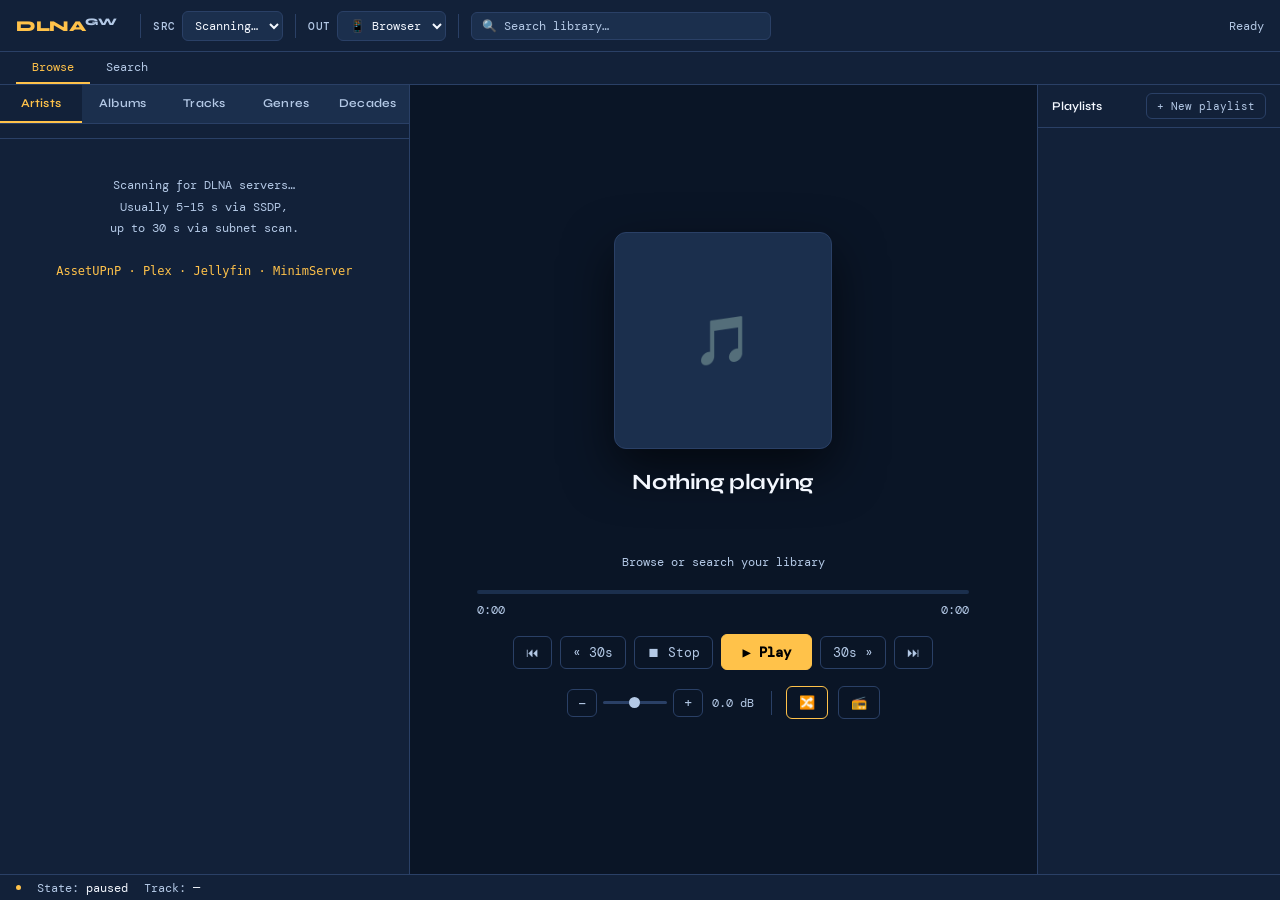
==== static/index.html @ 6f9d5903 "feat(pwa): navy daylight palette, per-device layouts, album cover grid Approved design proposal. Thr" ====
<!DOCTYPE html>
<html lang="en">
<head>
<meta charset="UTF-8">
<meta name="viewport" content="width=device-width,initial-scale=1,viewport-fit=cover">
<meta name="mobile-web-app-capable" content="yes">
<meta name="apple-mobile-web-app-capable" content="yes">
<meta name="apple-mobile-web-app-status-bar-style" content="black-translucent">
<meta name="apple-mobile-web-app-title" content="DLNA GW">
<meta name="theme-color" content="#0A1526">
<link rel="manifest" href="/manifest.json">
<link rel="apple-touch-icon" href="/icon-192.png">
<title>DLNA Gateway</title>
<link rel="preconnect" href="https://fonts.googleapis.com">
<link href="https://fonts.googleapis.com/css2?family=DM+Mono:wght@400;500&family=Syne:wght@400;600;700;800&display=swap" rel="stylesheet">
<link rel="stylesheet" href="/static/app.css">
</head>
<header>
  <div class="logo">DLNA<sup>GW</sup></div>
  <span id="app-version" title="gateway version" style="font-size:10px;color:var(--ink-dim);letter-spacing:.04em;flex-shrink:0;align-self:center"></span>
  <div class="sep"></div>
  <div class="hdr-pick">
    <span class="hdr-pick-label">SRC</span>
    <select id="source-sel" onchange="selectSource(this.value)" title="Library source">
      <option value="">Scanning…</option>
    </select>
  </div>
  <div class="sep"></div>
  <div class="hdr-pick">
    <span class="hdr-pick-label">OUT</span>
    <select id="output-sel" title="Playback output">
      <option value="browser">📱 Browser</option>
    </select>
  </div>
  <div class="sep"></div>
  <div class="search-wrap" id="search-wrap">
    <!-- Phone only (CSS): collapses search to a button so the header fits
         on ONE row. Tapping expands the field onto a second row. -->
    <button class="btn" id="search-toggle" title="Search library" aria-label="Search library" aria-expanded="false">🔍</button>
    <input type="text" id="search-input" placeholder="🔍 Search library…" autocomplete="off">
  </div>
  <div class="hdr-right" id="hdr-status">Ready</div>
</header>
<div class="tab-bar">
  <div class="tab active" id="tab-browse" onclick="showTab('browse')">Browse</div>
  <div class="tab" id="tab-search" onclick="showTab('search')">Search</div>
  <!-- Tablet-width only (768–1023px): at that size the playlist column is
       dropped so the player has room, so these two need a way in. Hidden
       by CSS on phone (bottom nav owns navigation) and on desktop (the
       panel is permanently on screen). -->
  <div class="tab tablet-only" id="tab-playlists" onclick="showTab('playlists')">Playlists</div>
  <div class="tab tablet-only" id="tab-favourites" onclick="showTab('favourites')">Favourites</div>
</div>
<div class="workspace">
  <!-- LEFT: browser / search / playlist view -->
  <div id="browser">
    <!-- Index progress bar -->
    <div id="index-bar" style="display:none;padding:7px 14px;border-bottom:1px solid var(--border);background:var(--raised);flex-shrink:0">
      <div style="display:flex;align-items:center;justify-content:space-between;margin-bottom:4px">
        <span style="font-size:11px;color:var(--ink-dim)" id="index-label">Indexing library…</span>
        <span style="display:flex;gap:6px;flex-shrink:0">
          <button class="icon-btn" style="font-size:10px" onclick="reindex()">↺ Rebuild</button>
        </span>
      </div>
      <div style="height:3px;background:var(--border);border-radius:2px;overflow:hidden">
        <div id="index-progress-bar" style="height:100%;background:var(--amber);border-radius:2px;width:0%;transition:width .3s"></div>
      </div>
    </div>
    <!-- Browse mode bar (only shown in browse tab) -->
    <div class="browse-modes" id="browse-modes" style="display:none">
      <div class="browse-mode active" id="bmode-artists" onclick="setBrowseMode('artists')">Artists</div>
      <div class="browse-mode"       id="bmode-albums"  onclick="setBrowseMode('albums')">Albums</div>
      <div class="browse-mode"       id="bmode-tracks"  onclick="setBrowseMode('tracks')">Tracks</div>
      <div class="browse-mode"       id="bmode-genres"  onclick="setBrowseMode('genres')">Genres</div>
      <div class="browse-mode"       id="bmode-decades" onclick="setBrowseMode('decades')">Decades</div>
    </div>
    <!-- Letter picker (only shown in browse tab) -->
    <div class="letter-bar" id="letter-bar" style="display:none" id="letter-bar"></div>
    <!-- Back / section header (drill-down) -->
    <div class="browse-back" id="browse-back" style="display:none">
      <span onclick="drillBack()">← back</span>
      <span id="browse-back-title" style="color:var(--ink);font-weight:600"></span>
    </div>
    <div class="browse-section-hdr" id="browse-section-hdr" style="display:none">
      <span id="browse-section-title"></span>
      <button class="icon-btn" style="display:none;font-size:18px;padding:0 6px" id="browse-fav-album" data-fav="0" title="Favourite this album">☆</button>
      <button class="btn" style="display:none;font-size:11px;padding:4px 10px" id="browse-resume" title="Continue from where you stopped">▶ Resume</button>
      <button class="btn primary" style="font-size:11px;padding:4px 10px" id="browse-play-all">▶ Play all</button>
    </div>
    <div id="browse-series" style="display:none;font-size:12px;color:var(--muted,#998);padding:2px 12px 6px"></div>
    <!-- Main list -->
    <div id="item-list" style="flex:1;overflow-y:auto">
      <div class="msg">Scanning for DLNA servers…<br>Usually 5–15 s via SSDP,<br>up to 30 s via subnet scan.<br><br><code>AssetUPnP · Plex · Jellyfin · MinimServer</code></div>
    </div>
    <!-- Pagination -->
    <div class="browse-pager hidden" id="browse-pager">
      <button class="btn" id="pager-prev" style="font-size:11px;padding:4px 10px">‹ Prev</button>
      <span id="pager-info"></span>
      <button class="btn" id="pager-next" style="font-size:11px;padding:4px 10px">Next ›</button>
    </div>
  </div>
  <!-- CENTRE: player -->
  <div id="player">
    <!-- Back button — mobile only, closes Now Playing fullscreen -->
    <button id="np-back" onclick="mobileTab('browse')" style="display:none;position:absolute;top:14px;left:16px;background:none;border:none;color:var(--ink-dim);font-size:22px;cursor:pointer;z-index:10;padding:4px 8px">‹</button>
    <div class="art-wrap"><div class="art" id="art">🎵</div></div>
    <div class="np-title" id="np-title">Nothing playing</div>
    <div class="np-artist" id="np-artist" style="font-size:11px;color:var(--amber);text-align:center;margin-bottom:2px;max-width:380px;white-space:nowrap;overflow:hidden;text-overflow:ellipsis;min-height:16px"></div>
    <div id="np-album" style="font-size:11px;color:var(--ink-dim);text-align:center;margin-bottom:2px;max-width:380px;white-space:nowrap;overflow:hidden;text-overflow:ellipsis;min-height:15px;font-style:italic"></div>
    <div id="np-year"  style="font-size:11px;color:var(--ink-dim);text-align:center;margin-bottom:4px;max-width:380px;white-space:nowrap;overflow:hidden;text-overflow:ellipsis;min-height:15px"></div>
    <div class="np-meta"  id="np-meta">Browse or search your library</div>
    <div id="np-live" style="display:none;font-size:11px;font-weight:700;letter-spacing:.08em;color:var(--amber);margin-bottom:4px">📻 LIVE</div>
    <div id="np-actions" style="display:none;gap:8px;margin-bottom:6px;justify-content:center;align-items:center;flex-wrap:wrap">
      <button class="btn" id="np-btn-fav"  title="Add to Favourites" style="font-size:12px;padding:5px 12px">⭐ Favourite</button>
      <button class="btn" id="np-btn-add"  title="Add to playlist…"  style="font-size:12px;padding:5px 12px">＋ Playlist</button>
      <button class="btn" id="np-btn-edit" title="Edit metadata"     style="font-size:12px;padding:5px 12px">✏️ Edit</button>
      <button class="btn" id="np-btn-lyrics" title="Fetch lyrics"    style="font-size:12px;padding:5px 12px">📜 Lyrics</button>
    </div>
    <div class="seek-section" id="seek-section">
      <div class="seek-track" id="seek-track">
        <div class="seek-fill" id="seek-fill"></div>
        <div class="seek-thumb" id="seek-thumb"></div>
      </div>
      <div class="seek-times"><span id="t-pos">0:00</span><span id="t-dur">0:00</span></div>
    </div>
    <div class="controls">
      <button class="btn" id="btn-prev">⏮</button>
      <button class="btn" id="btn-rew">« 30s</button>
      <button class="btn" id="btn-stop">⏹ Stop</button>
      <button class="btn primary" id="btn-pp">▶ Play</button>
      <button class="btn" id="btn-fwd">30s »</button>
      <button class="btn" id="btn-next">⏭</button>
    </div>
    <div class="vol-row">
      <button class="btn" id="btn-vol-down" title="Quieter (−0.5 dB)" style="font-size:14px;padding:4px 10px">−</button>
      <input type="range" class="vol" id="vol" min="-10" max="10" step="1" value="0" title="Volume trim (−5 to +5 dB around renderer's current level)">
      <button class="btn" id="btn-vol-up" title="Louder (+0.5 dB)" style="font-size:14px;padding:4px 10px">+</button>
      <span id="vol-label" style="min-width:48px;font-variant-numeric:tabular-nums;text-align:center">0.0 dB</span>
      <div class="sep" style="margin:0 8px"></div>
      <button class="btn" id="btn-shuffle" title="Toggle shuffle">🔀</button>
      <button class="btn" id="btn-radio" title="Radio — 100 random tracks from library" style="margin-left:4px">📻</button>
      <select class="btn" id="ab-rate" title="Audiobook playback speed (browser output)" style="display:none;margin-left:4px">
        <option value="0.8">0.8×</option>
        <option value="1" selected>1×</option>
        <option value="1.25">1.25×</option>
        <option value="1.5">1.5×</option>
        <option value="1.75">1.75×</option>
        <option value="2">2×</option>
      </select>
      <select class="btn" id="ab-chapters" title="Jump to chapter (single-file audiobooks)" style="display:none;margin-left:4px;max-width:150px"></select>
      <select class="btn" id="ab-sleep" title="Sleep timer — pause after…" style="display:none;margin-left:4px">
        <option value="0" selected>😴 off</option>
        <option value="15">😴 15m</option>
        <option value="30">😴 30m</option>
        <option value="45">😴 45m</option>
        <option value="60">😴 60m</option>
      </select>
    </div>
  </div>
  <!-- RIGHT: playlists panel -->
  <div id="pl-panel">
    <div class="pl-header">
      <button class="icon-btn" id="pl-back-btn" onclick="showPlaylists()" style="display:none">← back</button>
      <span class="pl-header-title" id="pl-panel-title">Playlists</span>
      <div class="pl-actions" id="pl-actions" style="margin-left:auto">
        <button class="btn" style="font-size:11px;padding:5px 10px" onclick="newPlaylist()">+ New playlist</button>
      </div>
    </div>
    <div class="pl-list" id="pl-list"></div>
    <div class="pl-tracks" id="pl-tracks"></div>
  </div>
</div>
<div id="statusbar">
  <div class="sb-dot" id="sb-dot"></div>
  <div class="sb-item">State: <span id="sb-state">stopped</span></div>
  <div class="sb-item" style="flex:1;overflow:hidden;text-overflow:ellipsis;white-space:nowrap">Track: <span id="sb-uri">—</span></div>
</div>
<div id="toast"></div>

<!-- Hidden audio element for 📱 Browser output -->
<audio id="browser-audio" preload="auto" playsinline controls style="display:none"></audio>

<!-- Mini player — mobile only, shown when playing -->
<div id="mini-player" onclick="mobileTab('nowplaying');$('bnav-nowplaying').classList.add('active')">
  <div id="mini-art">🎵</div>
  <div id="mini-info">
    <div id="mini-title">Nothing playing</div>
    <div id="mini-artist"></div>
  </div>
  <button class="btn" id="mini-pp" onclick="event.stopPropagation();control({action:'pause'})">⏸</button>
  <button class="btn" id="mini-next" onclick="event.stopPropagation();control({action:'next'})">⏭</button>
  <div id="mini-progress"></div>
</div>

<!-- Bottom navigation — mobile only -->
<nav id="bottom-nav">
  <button class="bnav-btn active" id="bnav-browse"      onclick="mobileTab('browse')"><span>📁</span><span>Browse</span></button>
  <button class="bnav-btn"        id="bnav-search"      onclick="mobileTab('search')"><span>🔍</span><span>Search</span></button>
  <button class="bnav-btn"        id="bnav-playlists"   onclick="mobileTab('playlists')"><span>📋</span><span>Playlists</span></button>
  <button class="bnav-btn"        id="bnav-favourites"  onclick="mobileTab('favourites')"><span>⭐</span><span>Favs</span></button>
  <button class="bnav-btn"        id="bnav-radio"       onclick="startRadio()" title="100 random tracks"><span>📻</span><span>Radio</span></button>
  <button class="bnav-btn"        id="bnav-nowplaying"  onclick="mobileTab('nowplaying')"><span id="bnav-np-icon">🎵</span><span>Playing</span></button>
</nav>

<!-- Lyrics modal -->
<div class="modal-overlay" id="lyrics-modal">
  <div class="modal" style="max-width:560px;width:94%;max-height:80vh;display:flex;flex-direction:column">
    <h2 id="lyrics-modal-title">📜 Lyrics</h2>
    <p class="modal-sub" id="lyrics-modal-sub">—</p>
    <pre id="lyrics-body" style="flex:1;overflow-y:auto;background:var(--raised);border:1px solid var(--border);border-radius:var(--r);padding:14px 16px;color:var(--ink);font-family:var(--fm);font-size:13px;line-height:1.55;white-space:pre-wrap;word-break:break-word;margin:0;min-height:120px;max-height:60vh">Loading…</pre>
    <div class="modal-footer">
      <button class="btn" id="lyrics-close">Close</button>
    </div>
  </div>
</div>

<!-- Video player modal (📹 Videos) -->
<div class="modal-overlay" id="video-modal">
  <div class="modal" style="max-width:900px;width:96%;display:flex;flex-direction:column;gap:8px">
    <h2 id="video-modal-title" style="font-size:14px">📹 Video</h2>
    <video id="video-player" controls playsinline preload="metadata"
           style="width:100%;max-height:72vh;background:#000;border-radius:var(--r)"></video>
    <div class="modal-footer">
      <button class="btn" id="video-close">Close</button>
    </div>
  </div>
</div>

<!-- Edit metadata modal — must be in DOM before the script block runs -->
<div class="modal-overlay" id="edit-modal">
  <div class="modal" style="max-width:380px;width:94%">
    <h2>✏️ Edit Metadata</h2>
    <p class="modal-sub" id="edit-modal-sub">Changes saved to library immediately.</p>
    <div class="edit-field"><label>Title</label><input id="edit-title" type="text" placeholder="Track title"></div>
    <div class="edit-field"><label>Artist</label><input id="edit-artist" type="text" placeholder="Artist name"></div>
    <div class="edit-field"><label>Album</label><input id="edit-album" type="text" placeholder="Album name"></div>
    <div class="edit-field"><label>Genre</label><input id="edit-genre" type="text" placeholder="Genre"></div>
    <div class="edit-field"><label>Year</label><input id="edit-year"  type="number" min="1900" max="2100" step="1" placeholder="Original release year (e.g. 1972)" inputmode="numeric"></div>
    <div class="modal-footer">
      <button class="btn" id="edit-cancel">Cancel</button>
      <button class="btn primary" id="edit-save">Save</button>
    </div>
  </div>
</div>

<script src="/static/vendor/hls.min.js"></script>
<script src="/static/app.js"></script>
</body>
</html>
---- static/app.css ----
*,*::before,*::after{box-sizing:border-box;margin:0;padding:0}
/* ── Palette — deep navy, daylight-tuned (2026-08-07) ─────────────
   Replaces the warm near-black set. The change that matters is
   --ink-dim: it carries every artist line, duration, count and label
   in the app, and at the old #9a907f it sat at 6.2:1 against the
   ground — the reason the UI washed out in sunlight. It is now
   10.8:1. Body text 17.2:1, amber 11.4:1, green 10.1:1 (all AAA).
   The amber accent is kept: it's the app's identity and reads better
   on navy than it did on the warm black.
   --ink-dim-soft is the ONLY sub-AAA ink, for decorative micro-labels
   that are never the sole carrier of information.                    */
:root{
  --ink:#F4F8FF;          /* 17.2:1 on --bg */
  --ink-dim:#B4C9E6;      /* 10.8:1 on --bg — was #9a907f @ 6.2:1 */
  --ink-dim-soft:#8DA5C6; /*  6.6:1 — decorative labels only */
  --bg:#0A1526;
  --surface:#122139;
  --raised:#1B2F4D;
  --border:#2A4066;
  --border-hi:#31507F;
  --amber:#FFC24A;        /* 11.4:1 */
  --amber-d:#C98F1E;
  --red:#FF8478;          /*  7.7:1 */
  --green:#4FD98C;        /* 10.1:1 */
  --r:6px;
  --fh:'Syne',sans-serif;
  --fm:'DM Mono',ui-monospace,SFMono-Regular,Menlo,monospace;
  /* Secondary/tertiary type sizes. Raised one step from 11px: thin
     small type is what actually disappears outdoors, so contrast alone
     wasn't enough. Nothing in the app is set below weight 400 either
     — DM Mono 300 was the old default for small print. */
  --fs-sub:12px;          /* was 11px — row subtitles, times, counts */
  --fs-micro:11px;        /* was 10px — uppercase eyebrow labels */
}
html,body{height:100%;overflow:hidden}
body{background:var(--bg);color:var(--ink);font-family:var(--fm);font-size:13px;font-weight:400;display:flex;flex-direction:column}
header{display:flex;align-items:center;gap:12px;padding:0 16px;height:52px;background:var(--surface);border-bottom:1px solid var(--border);flex-shrink:0}
.logo{font-family:var(--fh);font-weight:800;font-size:15px;letter-spacing:-.03em;color:var(--amber)}
.logo sup{font-size:10px;color:var(--ink-dim);vertical-align:super}
.sep{width:1px;height:24px;background:var(--border)}
.disc-wrap{display:flex;align-items:center;gap:7px}
.disc-dot{width:7px;height:7px;border-radius:50%;background:var(--border);transition:background .4s,box-shadow .4s}
.disc-dot.on{background:var(--green);box-shadow:0 0 8px var(--green)}
.disc-label{font-size:var(--fs-sub);color:var(--ink-dim)}
#server-sel{flex:1;max-width:260px;background:var(--raised);border:1px solid var(--border);color:var(--ink);font-family:var(--fm);font-size:12px;padding:5px 8px;border-radius:var(--r);cursor:pointer;outline:none}
#server-sel:focus{border-color:var(--amber)}
/* SRC / OUT pickers. The styling moved out of inline attributes so the
   responsive rules can actually reach it (an inline style beats any
   selector short of !important). */
.hdr-pick{display:flex;align-items:center;gap:6px;flex-shrink:0}
.hdr-pick-label{font-size:var(--fs-micro);color:var(--ink-dim);letter-spacing:.05em;font-weight:500}
#source-sel,#output-sel{background:var(--raised);border:1px solid var(--border);color:var(--ink);
  font-family:var(--fm);font-size:12px;padding:5px 8px;border-radius:var(--r);cursor:pointer;outline:none}
#source-sel:focus,#output-sel:focus{border-color:var(--amber)}
/* search bar in header */
.search-wrap{display:flex;align-items:center;gap:6px;flex:1;max-width:300px}
/* The collapse-to-a-button treatment is phone-only; everywhere else the
   field is always open and the toggle is not needed. */
#search-toggle{display:none}
#search-input{flex:1;background:var(--raised);border:1px solid var(--border);color:var(--ink);font-family:var(--fm);font-size:12px;padding:5px 10px;border-radius:var(--r);outline:none}
#search-input:focus{border-color:var(--amber)}
#search-input::placeholder{color:var(--ink-dim)}
.hdr-right{margin-left:auto;font-size:var(--fs-sub);color:var(--ink-dim);max-width:200px;overflow:hidden;text-overflow:ellipsis;white-space:nowrap}
/* tab bar under header */
.tab-bar{display:flex;gap:0;background:var(--surface);border-bottom:1px solid var(--border);flex-shrink:0;padding:0 16px}
.tab{padding:7px 16px;font-size:var(--fs-sub);cursor:pointer;color:var(--ink-dim);border-bottom:2px solid transparent;transition:color .15s,border-color .15s}
.tab.active{color:var(--amber);border-bottom-color:var(--amber)}
.tab:hover{color:var(--ink)}
.workspace{display:flex;flex:1;overflow:hidden}
#browser{width:360px;min-width:240px;flex-shrink:0;display:flex;flex-direction:column;background:var(--surface);border-right:1px solid var(--border)}
#breadcrumb{display:flex;align-items:center;gap:4px;padding:7px 14px;min-height:34px;border-bottom:1px solid var(--border);flex-wrap:wrap;flex-shrink:0}
.crumb{color:var(--amber);cursor:pointer;font-size:var(--fs-sub)}
.crumb:hover{text-decoration:underline}
.crumb-sep{color:var(--ink-dim);font-size:var(--fs-micro)}
.crumb-cur{font-size:var(--fs-sub);color:var(--ink-dim);white-space:nowrap;overflow:hidden;text-overflow:ellipsis;max-width:200px}
#item-list{flex:1;overflow-y:auto}
#item-list::-webkit-scrollbar{width:5px}
#item-list::-webkit-scrollbar-thumb{background:var(--border);border-radius:3px}
.row{display:flex;align-items:center;gap:10px;padding:8px 14px;border-bottom:1px solid var(--border);cursor:pointer;transition:background .1s;position:relative}
.row:hover{background:var(--raised)}
.row.active{background:rgba(255,194,74,.10)}
.row.active::before{content:'';position:absolute;left:0;top:0;bottom:0;width:2px;background:var(--amber)}
/* Browse-row artwork. Sized here rather than inline so the cover-grid
   rules can reach it — an inline width/height beats any selector. */
.row-art{width:36px;height:36px;object-fit:cover;border-radius:4px;flex-shrink:0}
.row-icon{font-size:15px;width:20px;text-align:center;flex-shrink:0}
.row-body{flex:1;min-width:0}
.row-title{white-space:nowrap;overflow:hidden;text-overflow:ellipsis;font-size:12.5px}
.row-sub{font-size:var(--fs-sub);color:var(--ink-dim);white-space:nowrap;overflow:hidden;text-overflow:ellipsis;margin-top:1px}
.row-dur{font-size:var(--fs-sub);color:var(--ink-dim);flex-shrink:0;font-variant-numeric:tabular-nums}
.row-actions{display:flex;gap:4px;flex-shrink:0;opacity:0;transition:opacity .15s}
.row:hover .row-actions{opacity:1}
.icon-btn{background:none;border:1px solid var(--border);border-radius:4px;color:var(--ink-dim);cursor:pointer;font-size:var(--fs-sub);padding:3px 6px;line-height:1;transition:color .1s,background .1s}
.icon-btn:hover{color:var(--ink);background:var(--raised)}
.icon-btn.fav{color:var(--amber)}
.msg{text-align:center;color:var(--ink-dim);padding:36px 20px;font-size:12px;line-height:1.8}
.msg code{color:var(--amber);font-size:var(--fs-sub)}
.spinner-wrap{display:flex;justify-content:center;padding:36px}
.spinner{width:26px;height:26px;border:2px solid var(--border);border-top-color:var(--amber);border-radius:50%;animation:spin .7s linear infinite}
@keyframes spin{to{transform:rotate(360deg)}}
/* player panel */
#player{flex:1;display:flex;flex-direction:column;align-items:center;justify-content:center;padding:28px 40px 36px;background:var(--bg);position:relative;overflow:hidden}
#player::before{content:'';position:absolute;top:10%;left:50%;transform:translateX(-50%);width:300px;height:300px;border-radius:50%;background:radial-gradient(circle,rgba(255,194,74,.09) 0%,transparent 70%);pointer-events:none;opacity:0;transition:opacity .8s}
#player.playing::before{opacity:1}
.art-wrap{width:160px;height:160px;margin-bottom:20px}
.art{width:100%;height:100%;border-radius:12px;background:var(--raised);border:1px solid var(--border);display:flex;align-items:center;justify-content:center;font-size:48px;box-shadow:0 20px 50px rgba(0,0,0,.6);transition:box-shadow .5s;overflow:hidden}
#player.playing .art{box-shadow:0 20px 70px rgba(255,194,74,.20),0 6px 24px rgba(0,0,0,.6)}
#player.playing.is-audio .art{animation:vinyl 8s linear infinite}
@keyframes vinyl{to{transform:rotate(360deg)}}
.np-title{font-family:var(--fh);font-size:17px;font-weight:700;text-align:center;max-width:420px;letter-spacing:-.02em;margin-bottom:5px;line-height:1.2}
.np-meta{font-size:12px;color:var(--ink-dim);text-align:center;margin-bottom:20px;max-width:380px;white-space:nowrap;overflow:hidden;text-overflow:ellipsis}
.seek-section{width:100%;max-width:400px;margin-bottom:16px}
.seek-track{width:100%;position:relative;height:4px;background:var(--raised);border-radius:2px;cursor:default;margin-bottom:8px}
/* Interactive ONLY for audiobook queues (.seekable set by app.js):
   drag/tap-to-seek within a chapter. Music/renderer stays display-only. */
.seek-track.seekable{cursor:pointer;touch-action:none}
.seek-fill{height:100%;background:var(--amber);border-radius:2px;width:0%;pointer-events:none;transition:width .5s linear}
.seek-track.dragging .seek-fill{transition:none}
.seek-thumb{position:absolute;top:50%;transform:translate(-50%,-50%);width:12px;height:12px;border-radius:50%;background:var(--amber);pointer-events:none;opacity:0;transition:opacity .2s;left:0%}
.seek-track.seekable:hover .seek-thumb,.seek-track.seekable.dragging .seek-thumb{opacity:1}
.seek-times{display:flex;justify-content:space-between;font-size:var(--fs-sub);color:var(--ink-dim);font-variant-numeric:tabular-nums}
.controls{display:flex;align-items:center;gap:8px;margin-bottom:16px}
.btn{display:flex;align-items:center;justify-content:center;background:none;border:1px solid var(--border);border-radius:var(--r);color:var(--ink-dim);cursor:pointer;transition:color .15s,background .15s,border-color .15s;font-size:13px;padding:7px 12px;font-family:var(--fm)}
.btn:hover{color:var(--ink);background:var(--raised);border-color:var(--amber-d)}
.btn.primary{background:var(--amber);border-color:var(--amber);color:#000;font-weight:600;padding:8px 20px;font-size:14px}
.btn.primary:hover{background:#e8b84e}
.vol-row{display:flex;align-items:center;gap:6px;color:var(--ink-dim);font-size:var(--fs-sub);flex-wrap:wrap;justify-content:center}
input[type=range].vol{width:64px;-webkit-appearance:none;height:3px;background:var(--border);border-radius:2px;outline:none;cursor:pointer}
input[type=range].vol::-webkit-slider-thumb{-webkit-appearance:none;width:11px;height:11px;border-radius:50%;background:var(--ink-dim);cursor:pointer}
input[type=range].vol:hover::-webkit-slider-thumb{background:var(--amber)}
/* playlists panel */
#pl-panel{width:260px;flex-shrink:0;display:flex;flex-direction:column;background:var(--surface);border-left:1px solid var(--border);overflow-x:hidden;overflow-y:auto}
.pl-header{display:flex;align-items:center;gap:8px;padding:8px 14px;border-bottom:1px solid var(--border);flex-shrink:0}
.pl-header-title{font-family:var(--fh);font-size:12px;font-weight:600;color:var(--ink)}
.pl-list{flex:1;overflow-y:auto}
.pl-list::-webkit-scrollbar{width:4px}
.pl-list::-webkit-scrollbar-thumb{background:var(--border);border-radius:3px}
.pl-item{padding:8px 14px;border-bottom:1px solid var(--border);cursor:pointer;transition:background .1s}
.pl-item:hover{background:var(--raised)}
.pl-item.active{background:rgba(255,194,74,.09)}
.pl-item-name{font-size:12px;white-space:nowrap;overflow:hidden;text-overflow:ellipsis}
.pl-item-count{font-size:var(--fs-sub);color:var(--ink-dim);margin-top:2px}
.pl-actions{display:flex;gap:4px;flex-shrink:0;flex-wrap:wrap;align-items:center}
.pl-tracks{flex:1;overflow-y:auto;display:none}
.pl-tracks.visible{display:block}
.pl-track{display:flex;align-items:center;gap:8px;padding:7px 14px;border-bottom:1px solid var(--border);font-size:12px}
.pl-remove{flex-shrink:0;width:22px;height:22px;border:none;background:none;color:var(--red);font-size:15px;cursor:pointer;border-radius:4px;display:flex;align-items:center;justify-content:center;opacity:.7;transition:opacity .15s,background .15s;padding:0}
.pl-remove:hover{opacity:1;background:rgba(255,132,120,.16)}
.pl-track-body{flex:1;min-width:0}
.pl-track-title{white-space:nowrap;overflow:hidden;text-overflow:ellipsis}
.pl-track-sub{font-size:var(--fs-sub);color:var(--ink-dim)}
/* statusbar */
#statusbar{height:26px;background:var(--surface);border-top:1px solid var(--border);display:flex;align-items:center;padding:0 16px;gap:16px;flex-shrink:0}
.sb-item{font-size:var(--fs-sub);color:var(--ink-dim)}
.sb-item span{color:var(--ink)}
.sb-dot{width:5px;height:5px;border-radius:50%;background:var(--border);flex-shrink:0}
.sb-dot.playing{background:var(--green)}
.sb-dot.paused{background:var(--amber)}
#toast{position:fixed;bottom:36px;left:50%;transform:translateX(-50%) translateY(10px);background:var(--raised);border:1px solid var(--border);color:var(--ink);font-size:12px;padding:8px 18px;border-radius:20px;opacity:0;transition:opacity .25s,transform .25s;pointer-events:none;z-index:100}
#toast.show{opacity:1;transform:translateX(-50%) translateY(0)}
/* add-to-playlist dropdown */
.pl-dropdown{position:fixed;background:var(--raised);border:1px solid var(--border);border-radius:var(--r);z-index:200;min-width:180px;box-shadow:0 8px 24px rgba(0,0,0,.5);padding:4px 0;max-height:158px;overflow-y:auto}
.pl-dropdown-item{padding:7px 14px;font-size:12px;cursor:pointer;white-space:nowrap;transition:background .1s}
.pl-dropdown-item:hover{background:var(--border)}

/* ── Mini player (mobile, shown when playing) ─────────────────── */
#mini-player{display:none;position:fixed;bottom:56px;left:0;right:0;background:var(--surface);border-top:1px solid var(--border);padding:8px 14px;flex-direction:row;align-items:center;gap:10px;z-index:50;cursor:pointer}
#mini-art{width:38px;height:38px;border-radius:5px;background:var(--raised);border:1px solid var(--border);display:flex;align-items:center;justify-content:center;font-size:18px;flex-shrink:0;overflow:hidden}
#mini-info{flex:1;min-width:0}
#mini-title{font-size:12.5px;font-family:var(--fh);font-weight:600;white-space:nowrap;overflow:hidden;text-overflow:ellipsis}
#mini-artist{font-size:var(--fs-sub);color:var(--ink-dim);white-space:nowrap;overflow:hidden;text-overflow:ellipsis}
#mini-pp{padding:5px 12px;flex-shrink:0;font-size:16px}
#mini-next{padding:5px 10px;flex-shrink:0}
/* progress stripe under mini player */
#mini-progress{position:absolute;bottom:0;left:0;height:2px;background:var(--amber);width:0%;transition:width 1s linear;pointer-events:none}

/* ── Bottom nav (mobile) ──────────────────────────────────────── */
#bottom-nav{display:none;position:fixed;bottom:0;left:0;right:0;height:56px;background:var(--surface);border-top:1px solid var(--border);z-index:60;align-items:stretch}
.bnav-btn{flex:1;display:flex;flex-direction:column;align-items:center;justify-content:center;gap:2px;background:none;border:none;color:var(--ink-dim);cursor:pointer;padding:4px 0;font-family:var(--fm);transition:color .15s}
.bnav-btn.active{color:var(--amber)}
.bnav-btn span:first-child{font-size:18px;line-height:1}
.bnav-btn span:last-child{font-size:10px;letter-spacing:.03em}

/* ── Mobile responsive ────────────────────────────────────────── */
@media (max-width:767px){
  /* ── Base ──────────────────────────────────────────────────── */
  html,body{overflow:auto;height:auto}
  body{padding-bottom:116px;font-size:14px}

  /* ── Header — ONE row (was two) ────────────────────────────────
     The header used to wrap: pickers on row 1, a full-width search
     field on row 2. Together with the mode bar and the letter bar
     that left the list barely half the screen. Now everything sits
     on one line — the two pickers share the width and search is a
     tap-to-expand button (#search-toggle, wired in app.js) that only
     becomes a field when you want it. Worth ~44px of list on every
     phone screen. */
  header{flex-wrap:nowrap;height:auto;padding:9px 12px;gap:7px}
  .sep{display:none}
  .hdr-right{display:none}
  /* The wordmark costs ~90px that the SRC/OUT pickers need to show a
     readable name instead of "Asse…". In a standalone home-screen PWA you
     already know which app you are in. */
  .logo,#app-version{display:none}
  /* The SRC/OUT eyebrow labels are redundant next to their icons */
  .hdr-pick-label{display:none}
  .hdr-pick{flex:1 1 0;min-width:0}
  #source-sel,#output-sel{width:100%;max-width:none;font-size:13px;padding:8px 9px;
    text-overflow:ellipsis}
  #server-sel{max-width:100%;flex:1;font-size:13px;padding:8px 10px}
  /* Collapsed by default; .expanded takes the full second row when open */
  .search-wrap{flex:0 0 auto;max-width:none;order:0}
  #search-toggle{display:flex;align-items:center;justify-content:center;
    width:38px;height:38px;font-size:16px;padding:0;flex-shrink:0}
  #search-input{display:none;padding:10px 14px;font-size:14px;border-radius:20px}
  .search-wrap.expanded{flex:0 0 100%;order:10}
  .search-wrap.expanded #search-input{display:block;width:100%}

  /* ── Hide desktop chrome ───────────────────────────────────── */
  .tab-bar{display:none}
  #statusbar{display:none}

  /* ── Layout ────────────────────────────────────────────────── */
  .workspace{flex-direction:column;overflow:visible}
  #browser{width:100%;min-width:unset;border-right:none;flex-shrink:0}
  #pl-panel{width:100%;border-left:none}
  #player{display:none;flex-direction:column;padding:24px 20px 32px}

  /* ── Touch-friendly list rows ──────────────────────────────── */
  .row{padding:13px 16px;min-height:52px}
  .row-title{font-size:14px}
  .row-sub{font-size:12px;margin-top:3px}
  .row-dur{font-size:12px}
  /* Always show action buttons on mobile (no hover) */
  .row-actions{opacity:1}
  .icon-btn{padding:6px 10px;font-size:13px}

  /* ── Mini player ───────────────────────────────────────────── */
  #mini-player{display:flex;padding:10px 16px;bottom:60px}
  #mini-art{width:44px;height:44px;border-radius:6px;font-size:20px}
  #mini-title{font-size:13.5px}
  #mini-artist{font-size:12px}
  #mini-pp{padding:8px 14px;font-size:18px}
  #mini-next{padding:8px 12px;font-size:18px}

  /* ── Bottom nav ────────────────────────────────────────────── */
  #bottom-nav{display:flex;height:60px}
  .bnav-btn span:first-child{font-size:20px}
  .bnav-btn span:last-child{font-size:10px;letter-spacing:.02em}

  /* ── Now Playing (full screen) ─────────────────────────────── */
  body.m-np #player{
    display:flex;position:fixed;top:0;left:0;right:0;bottom:60px;
    z-index:40;overflow-y:auto;background:var(--bg);
    padding:32px 24px 24px;justify-content:flex-start;gap:0
  }
  body.m-np #mini-player{display:none}
  /* Large art */
  body.m-np .art-wrap{width:min(280px,75vw);height:min(280px,75vw);margin:0 auto 24px}
  /* Title/meta spacing */
  body.m-np .np-title{font-size:20px;margin-bottom:8px}
  body.m-np #np-artist{font-size:13px;margin-bottom:4px}
  body.m-np #np-album{font-size:12px;margin-bottom:8px}
  body.m-np .np-meta{font-size:12px;margin-bottom:20px}
  /* Seek bar — fat and easy to tap */
  body.m-np .seek-section{width:100%;max-width:100%;margin-bottom:20px}
  .seek-track{height:6px;border-radius:3px;margin-bottom:10px}
  .seek-thumb{width:20px;height:20px}
  .seek-track.seekable .seek-thumb{opacity:1}
  .seek-times{font-size:12px}
  /* Controls — big tap targets in a single row */
  body.m-np .controls{
    display:grid;grid-template-columns:repeat(5,1fr);
    gap:8px;width:100%;margin-bottom:18px
  }
  .btn{padding:12px 10px;font-size:15px;border-radius:10px}
  .btn.primary{padding:14px 10px;font-size:16px}
  /* Volume row */
  body.m-np .vol-row{gap:10px;font-size:13px}
  input[type=range].vol{width:160px;height:4px}

  /* ── Browse panel ───────────────────────────────────────────── */
  body.m-browse #browser{display:flex;flex-direction:column}
  body.m-browse #pl-panel{display:none}
  #breadcrumb{padding:10px 16px;min-height:40px}
  .crumb{font-size:12px}
  .crumb-cur{font-size:12px}

  /* ── Playlists / Favourites panel ──────────────────────────── */
  body.m-pl #pl-panel{display:flex;flex-direction:column;min-height:60vh}
  body.m-pl #browser{display:none}
  body.m-fav #pl-panel{display:flex;flex-direction:column;min-height:60vh}
  body.m-fav #browser{display:none}
  .pl-item{padding:13px 16px;min-height:52px}
  .pl-item-name{font-size:14px}
  .pl-item-count{font-size:12px;margin-top:3px}
  .pl-track{padding:11px 16px;min-height:48px}
  .pl-track-title{font-size:13.5px}
  .pl-track-sub{font-size:11.5px}
  .pl-header{padding:12px 16px}
  .pl-header-title{font-size:14px}

  /* ── Search view ────────────────────────────────────────────── */
  body.m-search #browser{display:flex;flex-direction:column}
  body.m-search #pl-panel{display:none}
}

/* ── Safe area for iPhone notch / home indicator ───────────────── */
@supports(padding-bottom:env(safe-area-inset-bottom)){
  @media(max-width:767px){
    #bottom-nav{padding-bottom:env(safe-area-inset-bottom)}
    body{padding-bottom:calc(116px + env(safe-area-inset-bottom))}
  }
}
/* ── Settings modal ───────────────────────────────────────────── */
.modal-overlay{position:fixed;inset:0;background:rgba(0,0,0,.7);z-index:1000;display:flex;align-items:center;justify-content:center;opacity:0;pointer-events:none;transition:opacity .2s}
.modal-overlay.open{opacity:1;pointer-events:all}
.modal{background:var(--surface);border:1px solid var(--border);border-radius:10px;padding:24px;min-width:300px;max-width:420px;width:90%}
.modal h2{font-family:var(--fh);font-size:15px;font-weight:700;margin:0 0 6px;color:var(--amber)}
.modal .modal-sub{font-size:var(--fs-sub);color:var(--ink-dim);margin:0 0 18px}
.player-row{display:flex;align-items:center;gap:12px;padding:10px 0;border-bottom:1px solid var(--border)}
.player-row:last-of-type{border-bottom:none}
.player-row input[type=checkbox]{width:16px;height:16px;accent-color:var(--amber);cursor:pointer;flex-shrink:0}
.player-row label{flex:1;cursor:pointer}
.player-row .pl-name{font-size:13px;color:var(--ink)}
.player-row .pl-desc{font-size:var(--fs-sub);color:var(--ink-dim);margin-top:2px}
.player-row .pl-platform{font-size:var(--fs-micro);color:var(--ink-dim);background:var(--raised);border-radius:4px;padding:1px 5px;flex-shrink:0}
.modal-footer{display:flex;justify-content:flex-end;gap:8px;margin-top:18px}
.edit-field{display:flex;flex-direction:column;gap:4px;margin-bottom:12px}
.edit-field label{font-size:var(--fs-micro);color:var(--ink-dim);letter-spacing:.06em;text-transform:uppercase}
.edit-field input{background:var(--raised);border:1px solid var(--border);border-radius:var(--r);color:var(--ink);font-family:var(--fm);font-size:12px;padding:7px 10px;outline:none;width:100%;box-sizing:border-box}
.edit-field input:focus{border-color:var(--amber)}
/* ── Browse mode bar ─────────────────────────────────────────── */
.browse-modes{display:flex;border-bottom:1px solid var(--border);flex-shrink:0;background:var(--raised)}
.browse-mode{flex:1;padding:11px 6px;font-size:12px;font-weight:600;font-family:var(--fh);text-align:center;cursor:pointer;color:var(--ink-dim);border-bottom:2px solid transparent;letter-spacing:.02em;transition:color .15s,border-color .15s;-webkit-tap-highlight-color:transparent;user-select:none}
.browse-mode.active{color:var(--amber);border-bottom-color:var(--amber);background:var(--surface)}
/* ── Letter picker ───────────────────────────────────────────── */
.letter-bar{display:flex;overflow-x:auto;gap:3px;padding:7px 10px;border-bottom:1px solid var(--border);flex-shrink:0;scrollbar-width:none;-webkit-overflow-scrolling:touch}
.letter-bar::-webkit-scrollbar{display:none}
.letter-btn{flex-shrink:0;min-width:28px;height:28px;padding:0 4px;font-size:var(--fs-sub);font-family:var(--fh);font-weight:700;border:1px solid var(--border);border-radius:5px;background:var(--raised);color:var(--ink-dim);cursor:pointer;display:flex;align-items:center;justify-content:center;transition:all .12s;-webkit-tap-highlight-color:transparent}
.letter-btn.active{background:var(--amber);border-color:var(--amber);color:var(--bg)}
/* Desktop (>768px): the letter bar lives in the fixed 360px #browser sidebar
   and the 29 letters overflow past ~H. A mouse can't swipe a hidden-scrollbar
   row, so reveal a thin scrollbar here. Mobile (<=768px) keeps the clean
   single-row touch-swipe (scrollbar-width:none on .letter-bar above). */
@media (min-width:768px){
  .letter-bar{scrollbar-width:thin;scrollbar-color:var(--border) transparent}
  .letter-bar::-webkit-scrollbar{display:block;height:6px}
  .letter-bar::-webkit-scrollbar-thumb{background:var(--border);border-radius:3px}
  .letter-bar::-webkit-scrollbar-track{background:transparent}
}
/* ── Browse pagination ───────────────────────────────────────── */
.browse-pager{display:flex;align-items:center;justify-content:space-between;padding:8px 14px;border-top:1px solid var(--border);flex-shrink:0;font-size:var(--fs-sub);color:var(--ink-dim)}
.browse-pager.hidden{display:none}
/* ── Browse drill-down ───────────────────────────────────────── */
.browse-back{padding:9px 14px;font-size:var(--fs-sub);color:var(--amber);cursor:pointer;border-bottom:1px solid var(--border);display:flex;align-items:center;gap:6px;flex-shrink:0}
.browse-section-hdr{padding:8px 14px 6px;font-family:var(--fh);font-weight:700;font-size:13px;display:flex;align-items:center;justify-content:space-between;border-bottom:1px solid var(--border);flex-shrink:0}
/* ══════════════════════════════════════════════════════════════════
   Album cover grid
   ══════════════════════════════════════════════════════════════════
   Every album-producing view (Albums browse mode, the artist / genre /
   decade drill-downs, and the ⭐ favourites list) renders through
   renderAlbumRows() in app.js, which puts `grid` on #item-list. The
   markup is deliberately UNCHANGED — still .row / .row-art / .row-body /
   .row-title / .row-sub / .row-actions > .icon-btn — so every existing
   selector, click handler and test keeps working; only the layout
   changes. One text row per album at every screen size was the app's
   biggest waste of width: this gives 2 covers across on a phone, 4 on an
   upright iPad, 6 sideways. Artists and tracks stay lists — those are
   text-first and a cover adds nothing.
   auto-fill + minmax means the column count follows the container, so it
   works in the narrow desktop sidebar and the wide tablet pane alike
   with no per-breakpoint rules. */
#item-list.grid{
  display:grid;
  grid-template-columns:repeat(auto-fill,minmax(132px,1fr));
  gap:15px 12px;padding:13px;align-content:start;
  /* grid-auto-rows is NOT optional. #item-list is a scroll container with a
     bounded height, and a cover sized `width:100%` + `aspect-ratio:1`
     contributes no intrinsic HEIGHT — so with more than one row of cards the
     auto rows were squeezed to share the visible height (114px rows around
     129px covers, titles spilling over the card below). It only looked right
     while everything fit on one row. max-content sizes each row from its
     content and lets the container scroll, which is the whole point. */
  grid-auto-rows:max-content;
}
/* Full-width children: the empty/error message and the spinner must span
   the grid rather than becoming a lone narrow cell. */
#item-list.grid>.msg,#item-list.grid>.spinner-wrap{grid-column:1/-1}
/* display:BLOCK, not a flex column. A square cover is `width:100%` +
   `aspect-ratio:1`, and as a flex item that is circular: the flex line's
   height is wanted before the width the ratio depends on is known, so the
   card measured 114px tall around a 129px cover and the title spilled out
   of it. In normal block layout the width resolves first and the ratio
   follows, which is exactly what a cover card wants. */
#item-list.grid .row{
  display:block;padding:0;border-bottom:0;min-height:0;border-radius:8px;
}
#item-list.grid .row:hover{background:none}
#item-list.grid .row.active{background:none}
/* The active marker is a left bar in list mode; as a card it's a ring. */
#item-list.grid .row.active::before{
  left:0;right:0;top:0;bottom:0;width:auto;background:none;
  border:2px solid var(--amber);border-radius:8px;pointer-events:none;
}
#item-list.grid .row-art{
  width:100%;height:auto;aspect-ratio:1;border-radius:8px;
  display:block;background:var(--raised);
  box-shadow:0 6px 18px rgba(0,0,0,.45);
}
/* No-art fallback: same square, the emoji centred in it. Flex is fine
   HERE — this box is a block-level child of a block card, so its width
   is already resolved when the ratio is applied. */
#item-list.grid .row-icon{
  width:100%;height:auto;aspect-ratio:1;border-radius:8px;
  background:var(--raised);border:1px solid var(--border);
  display:flex;align-items:center;justify-content:center;font-size:34px;
  box-shadow:0 6px 18px rgba(0,0,0,.45);
}
#item-list.grid .row-body{display:block;margin-top:8px}
/* Titles wrap to two lines in a card — an ellipsed single line wastes
   the width a grid just bought us. */
#item-list.grid .row-title{
  white-space:normal;overflow:hidden;font-size:13px;line-height:1.3;
  display:-webkit-box;-webkit-line-clamp:2;-webkit-box-orient:vertical;
}
#item-list.grid .row-sub{
  white-space:normal;overflow:hidden;margin-top:3px;line-height:1.35;
  display:-webkit-box;-webkit-line-clamp:2;-webkit-box-orient:vertical;
}
/* Play button overlays the cover, pinned top-right. Top rather than
   bottom because the card's children are flat siblings — there is no
   wrapper whose height equals the cover's, so "bottom of the cover" has
   nothing to anchor to, while the top edge is always exact.
   No backdrop-filter: a blur layer per card is a real compositing cost
   on iOS, which is the opposite of what the battery work just bought. */
#item-list.grid .row-actions{
  position:absolute;top:7px;right:7px;opacity:0;transition:opacity .15s;
}
#item-list.grid .row-actions .icon-btn{
  background:rgba(10,21,38,.86);border-color:var(--border-hi);
  color:var(--ink);font-size:13px;padding:6px 9px;border-radius:6px;
}
#item-list.grid .row:hover .row-actions{opacity:1}
/* Touch has no hover — the control has to be visible to be usable. */
@media (hover:none){#item-list.grid .row-actions{opacity:1}}

/* ══════════════════════════════════════════════════════════════════
   Zone: tablet upright — 768–1023px
   ══════════════════════════════════════════════════════════════════
   Was the worst layout in the app. An iPad Air/Pro 11 upright is
   820–834px, which cleared the old single 768px breakpoint and got the
   full DESKTOP three-column layout: #browser 360px + #pl-panel 260px =
   620px of fixed chrome, leaving the player ~200px — too narrow for the
   six transport buttons, and narrower than .np-title's own max-width.
   Two columns instead: browse beside the player. Playlists and
   Favourites move into the tab bar (showTab handles them already) so
   they don't hold a permanent 260px column. */
/* Hidden by default; the tablet block below turns them on. This default
   MUST come first — a media query adds no specificity, so the same
   selector declared afterwards would simply win and hide them everywhere. */
.tab.tablet-only{display:none}
@media (min-width:768px) and (max-width:1023px){
  #browser{width:clamp(320px,48%,470px);min-width:0}
  #player{padding:22px 20px 26px}
  .art-wrap{width:min(210px,26vw);height:min(210px,26vw)}
  .np-title{font-size:19px;max-width:100%}
  .np-meta{max-width:100%}
  .seek-section{max-width:100%}
  /* The playlist column is a tab here, not a permanent pane. */
  #pl-panel{display:none;width:100%;border-left:none}
  body.t-pl #pl-panel,body.t-fav #pl-panel{
    display:flex;width:clamp(320px,48%,470px);
    border-left:1px solid var(--border);border-right:none
  }
  body.t-pl #browser,body.t-fav #browser{display:none}
  /* These two tabs only exist at this width — above it the panel is
     always on screen, below it the bottom nav owns navigation. */
  .tab.tablet-only{display:block}
  /* Roomier hit targets: this is a touch screen, not a mouse. */
  .row{padding:11px 14px;min-height:50px}
  .row-actions{opacity:1}
  .pl-item{padding:11px 14px}
  .letter-btn{min-width:32px;height:32px}
  .browse-mode{padding:12px 6px}
}

/* ══════════════════════════════════════════════════════════════════
   Zone: desktop / tablet sideways — ≥1024px
   ══════════════════════════════════════════════════════════════════
   Three columns is right here; the sidebars were just frozen at 360px
   and 260px at every width, so extra screen went into empty space
   around a 160px cover instead of into the content. Fluid now, and the
   cover scales with its panel. */
@media (min-width:1024px){
  #browser{width:clamp(360px,32vw,620px);min-width:0}
  #pl-panel{width:clamp(240px,19vw,360px)}
  .art-wrap{width:clamp(160px,17vw,300px);height:clamp(160px,17vw,300px)}
  .np-title{font-size:clamp(17px,1.7vw,24px);max-width:min(560px,90%)}
  .seek-section{max-width:min(560px,90%)}
}

/* ══════════════════════════════════════════════════════════════════
   Zone: phone on its side — short viewport
   ══════════════════════════════════════════════════════════════════
   MUST stay last: a landscape iPhone is 852px wide (932 on a Pro Max),
   so it also matches the tablet query above and has to override it.
   Keyed on HEIGHT, not width, so it catches every model — and only
   phones, since an iPad sideways is 1024×768 and never this short.
   Before this rule a landscape phone got the whole desktop layout —
   three columns and a status bar — inside 393px of height.
   Layout is list beside player, the bottom nav becomes a slim side
   rail, and the vertical chrome (tab bar, status bar, mini player) is
   dropped since there is no height to spend on it. */
@media (max-height:500px) and (min-width:768px){
  html,body{overflow:hidden;height:100%}
  body{padding-bottom:0;font-size:13px}
  header{height:44px;padding:0 10px;gap:8px;flex-wrap:nowrap}
  .logo,#app-version,.hdr-right,.sep{display:none}
  .tab-bar,#statusbar,#mini-player{display:none}
  .hdr-pick-label{display:none}
  #source-sel,#output-sel{font-size:12px;padding:5px 7px}
  .search-wrap{max-width:220px}

  .workspace{flex-direction:row;overflow:hidden;margin-left:54px}
  /* Side rail replaces the bottom nav — vertical space is the scarce
     resource when the phone is on its side.
     It stays position:FIXED. #bottom-nav is a sibling of .workspace at the
     end of <body>, so making it static would drop it into the body's
     column flow as a 54px-wide block BELOW the workspace, squeezing the
     panes to nothing (which is exactly what it did). Pinning it and
     insetting .workspace by its width is the version that works without
     moving the element in the DOM. */
  #bottom-nav{
    display:flex;position:fixed;top:44px;bottom:0;left:0;right:auto;
    flex-direction:column;justify-content:flex-start;height:auto;width:54px;
    border-top:none;border-right:1px solid var(--border);
    padding-bottom:0;overflow-y:auto;z-index:60
  }
  .bnav-btn{flex:0 0 auto;padding:9px 0;gap:1px}
  .bnav-btn span:first-child{font-size:17px}
  .bnav-btn span:last-child{font-size:9px}

  #browser{width:auto;flex:1 1 0;min-width:0;border-right:1px solid var(--border);display:flex}
  #pl-panel{display:none;width:auto;flex:1 1 0;border-left:none}
  body.m-pl #pl-panel,body.m-fav #pl-panel{display:flex}
  body.m-pl #browser,body.m-fav #browser{display:none}
  /* The player is always on screen here, so Now Playing is not a
     separate destination — m-np just highlights it. */
  #player{display:flex;flex:0 0 46%;padding:12px 16px;overflow-y:auto;
    position:static;justify-content:center}
  body.m-np #player{position:static;inset:auto;z-index:auto;padding:12px 16px}
  #np-back{display:none!important}
  .art-wrap{width:min(112px,20vh);height:min(112px,20vh);margin-bottom:8px}
  .np-title{font-size:15px;margin-bottom:2px}
  .np-meta{margin-bottom:8px}
  .seek-section{margin-bottom:8px;max-width:100%}
  .controls{gap:5px;margin-bottom:8px;display:flex}
  body.m-np .controls{display:flex;grid-template-columns:none}
  .btn{padding:7px 9px;font-size:13px;border-radius:7px}
  .btn.primary{padding:7px 13px;font-size:13px}
  #np-actions{display:none!important}
  .vol-row{font-size:var(--fs-sub);gap:6px}
  input[type=range].vol{width:96px}
  /* One column of covers is plenty in a half-width pane this short. */
  #item-list.grid{grid-template-columns:repeat(auto-fill,minmax(116px,1fr));gap:11px;padding:11px}
}
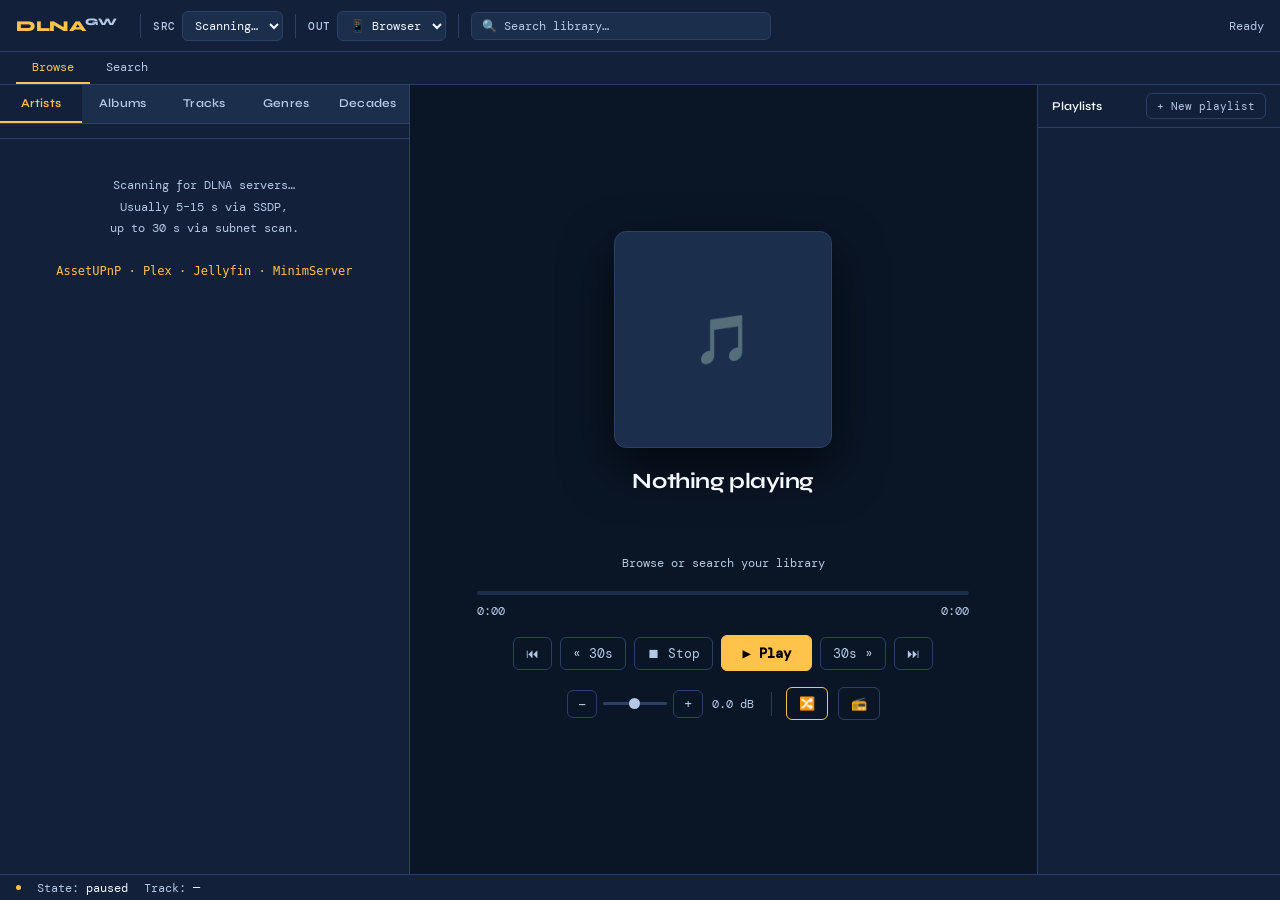
==== commit 47581efe: "feat(pwa): show songwriting credits in the now-playing panel A credits line under the year, rendered" ====
--- a/static/index.html
+++ b/static/index.html
@@ -54,6 +54,15 @@
 <div class="workspace">
   <!-- LEFT: browser / search / playlist view -->
   <div id="browser">
+    <!-- Library-unavailable bar: a configured root whose volume isn't
+         mounted. Same shape as the index bar below it so it reads as
+         part of the app, not an error page. -->
+    <div id="library-bar" style="display:none;padding:7px 14px;border-bottom:1px solid var(--border);background:var(--raised);flex-shrink:0">
+      <div style="display:flex;align-items:center;gap:8px">
+        <span style="flex-shrink:0">⚠️</span>
+        <span style="font-size:12px;color:var(--ink-dim);line-height:1.35" id="library-bar-msg"></span>
+      </div>
+    </div>
     <!-- Index progress bar -->
     <div id="index-bar" style="display:none;padding:7px 14px;border-bottom:1px solid var(--border);background:var(--raised);flex-shrink:0">
       <div style="display:flex;align-items:center;justify-content:space-between;margin-bottom:4px">
@@ -107,7 +116,11 @@
     <div class="np-title" id="np-title">Nothing playing</div>
     <div class="np-artist" id="np-artist" style="font-size:11px;color:var(--amber);text-align:center;margin-bottom:2px;max-width:380px;white-space:nowrap;overflow:hidden;text-overflow:ellipsis;min-height:16px"></div>
     <div id="np-album" style="font-size:11px;color:var(--ink-dim);text-align:center;margin-bottom:2px;max-width:380px;white-space:nowrap;overflow:hidden;text-overflow:ellipsis;min-height:15px;font-style:italic"></div>
-    <div id="np-year"  style="font-size:11px;color:var(--ink-dim);text-align:center;margin-bottom:4px;max-width:380px;white-space:nowrap;overflow:hidden;text-overflow:ellipsis;min-height:15px"></div>
+    <div id="np-year"  style="font-size:11px;color:var(--ink-dim);text-align:center;margin-bottom:2px;max-width:380px;white-space:nowrap;overflow:hidden;text-overflow:ellipsis;min-height:15px"></div>
+    <!-- Songwriting credits, read from the file tags (~32% of this
+         library). Empty for the rest, so the line collapses to 0 height
+         rather than reserving a gap like np-year's min-height does. -->
+    <div id="np-credits" style="font-size:11px;color:var(--ink-dim);text-align:center;margin-bottom:4px;max-width:380px;white-space:nowrap;overflow:hidden;text-overflow:ellipsis"></div>
     <div class="np-meta"  id="np-meta">Browse or search your library</div>
     <div id="np-live" style="display:none;font-size:11px;font-weight:700;letter-spacing:.08em;color:var(--amber);margin-bottom:4px">📻 LIVE</div>
     <div id="np-actions" style="display:none;gap:8px;margin-bottom:6px;justify-content:center;align-items:center;flex-wrap:wrap">
--- a/static/app.css
+++ b/static/app.css
@@ -565,3 +565,30 @@
   /* One column of covers is plenty in a half-width pane this short. */
   #item-list.grid{grid-template-columns:repeat(auto-fill,minmax(116px,1fr));gap:11px;padding:11px}
 }
+
+/* ── "Appears on" — an artist's compilations, always folded ──────────
+   The artist page opens on THEIR records. Someone you own two albums by
+   should not have them outnumbered by six compilations they appear on
+   once. The fold is never remembered: every artist opens the same way,
+   so the page never depends on a state set days ago. */
+.appears-on{
+  grid-column: 1 / -1;          /* full width inside #item-list.grid */
+  margin-top: 4px;
+}
+.appears-on > summary{
+  display: flex; align-items: center; gap: 8px;
+  padding: 10px 12px; cursor: pointer;
+  border: 1px dashed var(--border); border-radius: 10px;
+  font-size: var(--fs-micro); letter-spacing: .12em; text-transform: uppercase;
+  color: var(--ink-dim);
+  list-style: none;             /* Safari shows a marker without this */
+}
+.appears-on > summary::-webkit-details-marker{ display: none; }
+.appears-on > summary:hover{ color: var(--ink); border-color: var(--amber); }
+.appears-on > summary:focus-visible{ outline: 2px solid var(--amber); outline-offset: 2px; }
+.appears-on[open] > summary{ color: var(--amber); border-style: solid; }
+.ao-chev{ margin-left: auto; transition: transform .18s ease; }
+.appears-on[open] .ao-chev{ transform: rotate(180deg); }
+.ao-list{ margin-top: 6px; }
+.ao-of{ color: var(--ink-dim-soft); }
+@media (prefers-reduced-motion: reduce){ .ao-chev{ transition: none; } }
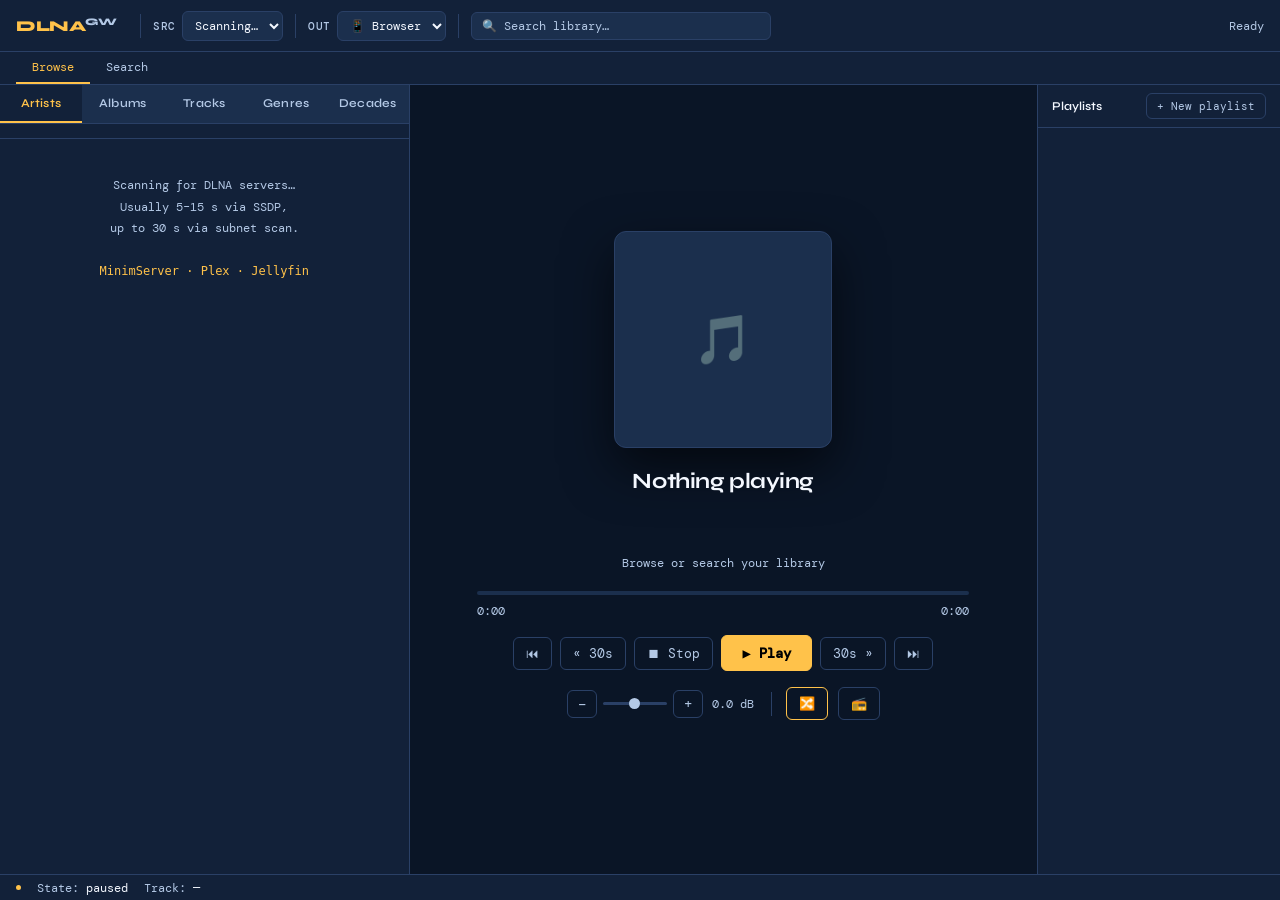
==== commit 2694d2e9: "refactor: remove the AssetUPnP-specific code and comments AssetUPnP is decommissioned, so its specia" ====
--- a/static/index.html
+++ b/static/index.html
@@ -99,7 +99,7 @@
     <div id="browse-series" style="display:none;font-size:12px;color:var(--muted,#998);padding:2px 12px 6px"></div>
     <!-- Main list -->
     <div id="item-list" style="flex:1;overflow-y:auto">
-      <div class="msg">Scanning for DLNA servers…<br>Usually 5–15 s via SSDP,<br>up to 30 s via subnet scan.<br><br><code>AssetUPnP · Plex · Jellyfin · MinimServer</code></div>
+      <div class="msg">Scanning for DLNA servers…<br>Usually 5–15 s via SSDP,<br>up to 30 s via subnet scan.<br><br><code>MinimServer · Plex · Jellyfin</code></div>
     </div>
     <!-- Pagination -->
     <div class="browse-pager hidden" id="browse-pager">
@@ -128,6 +128,7 @@
       <button class="btn" id="np-btn-add"  title="Add to playlist…"  style="font-size:12px;padding:5px 12px">＋ Playlist</button>
       <button class="btn" id="np-btn-edit" title="Edit metadata"     style="font-size:12px;padding:5px 12px">✏️ Edit</button>
       <button class="btn" id="np-btn-lyrics" title="Fetch lyrics"    style="font-size:12px;padding:5px 12px">📜 Lyrics</button>
+      <button class="btn" id="np-btn-artist" title="About this artist" style="font-size:12px;padding:5px 12px">ℹ️ Artist</button>
     </div>
     <div class="seek-section" id="seek-section">
       <div class="seek-track" id="seek-track">
@@ -227,6 +228,18 @@
   </div>
 </div>
 
+<!-- Artist info modal (ℹ️ Artist) — see dlna_asgi_artist.py -->
+<div class="modal-overlay" id="artist-modal">
+  <div class="modal" style="max-width:640px;width:95%;max-height:84vh;display:flex;flex-direction:column">
+    <h2 id="artist-modal-title">ℹ️ Artist</h2>
+    <p class="modal-sub" id="artist-modal-sub">—</p>
+    <div id="artist-body" style="flex:1;overflow-y:auto;min-height:120px"></div>
+    <div class="modal-footer">
+      <button class="btn" id="artist-close">Close</button>
+    </div>
+  </div>
+</div>
+
 <!-- Video player modal (📹 Videos) -->
 <div class="modal-overlay" id="video-modal">
   <div class="modal" style="max-width:900px;width:96%;display:flex;flex-direction:column;gap:8px">
--- a/static/app.css
+++ b/static/app.css
@@ -592,3 +592,56 @@
 .ao-list{ margin-top: 6px; }
 .ao-of{ color: var(--ink-dim-soft); }
 @media (prefers-reduced-motion: reduce){ .ao-chev{ transition: none; } }
+
+/* ── ℹ️ Artist panel (step 3) ──────────────────────────────────────
+   Roomier than the lyrics modal on purpose: the line-up needs a name
+   column and an instruments column that don't wrap into each other.
+   The photo is deliberately small — recognisable at arm's length
+   without becoming the subject of a panel whose point is the facts. */
+.ab-ident{display:flex;gap:14px;align-items:flex-start;margin-bottom:12px}
+.ab-photo{width:88px;height:88px;flex:none;border-radius:var(--r);
+  border:1px solid var(--border);object-fit:cover;background:var(--raised)}
+.ab-facts{flex:1;min-width:0;display:flex;flex-direction:column;gap:5px}
+.ab-fact{display:flex;gap:8px;font-size:var(--fs-sub)}
+.ab-fact dt{color:var(--ink-dim-soft);flex:none;width:52px}
+.ab-fact dd{margin:0;color:var(--ink)}
+.ab-chips{display:flex;flex-wrap:wrap;gap:5px;margin-top:3px}
+.ab-chips .chip{border:1px solid var(--border);border-radius:99px;
+  padding:1px 8px;font-size:var(--fs-micro);color:var(--ink-dim)}
+.ab-bio{background:var(--raised);border:1px solid var(--border);
+  border-radius:var(--r);padding:12px 14px;margin:0 0 12px;
+  font-size:13px;line-height:1.6;color:var(--ink)}
+.ab-attrib{display:block;margin-top:9px;font-size:var(--fs-micro);
+  color:var(--ink-dim-soft)}
+.ab-attrib a{color:var(--ink-dim)}
+.ab{display:flex;flex-direction:column;gap:7px;margin-bottom:12px}
+.ab-label{font-size:var(--fs-micro);letter-spacing:.13em;
+  text-transform:uppercase;color:var(--ink-dim-soft);margin:0;
+  display:flex;align-items:center;gap:7px;flex-wrap:wrap}
+/* Fact and inference must never look alike — see _renderArtist. */
+.tier{border-radius:99px;padding:0 7px;font-size:9px;letter-spacing:.09em;
+  border:1px solid currentColor}
+.t-fact{color:var(--green)}
+.t-inf{color:var(--amber)}
+.ab-lineup{display:flex;flex-direction:column}
+.ab-mem{display:flex;gap:12px;padding:5px 0;align-items:baseline;
+  border-bottom:1px solid var(--border);font-size:var(--fs-sub)}
+.ab-mem:last-child{border-bottom:none}
+.ab-mem b{font-weight:500;color:var(--ink);flex:none;min-width:130px}
+.ab-mem span{color:var(--ink-dim);flex:1;min-width:0}
+.ab-pills{display:flex;flex-wrap:wrap;gap:6px;margin:0;padding:0}
+.ab-pills li{list-style:none;border:1px solid var(--border);
+  border-radius:var(--r);padding:3px 9px;font-size:var(--fs-sub);color:var(--ink)}
+.ab-lib{font-size:var(--fs-sub);color:var(--ink-dim);margin:0}
+.ab-lib b{color:var(--amber);font-weight:500}
+@media (max-width:520px){
+  .ab-ident{flex-direction:column}
+  .ab-mem{flex-direction:column;gap:2px}
+  .ab-mem b{min-width:0}
+}
+/* Desktop has the room the phone doesn't, so the photo gets 10% more
+   of it (88 -> 97px). Keyed on the same >=1024px zone the three-column
+   layout uses, so a tablet upright keeps the compact size. */
+@media (min-width:1024px){
+  .ab-photo{width:97px;height:97px}
+}
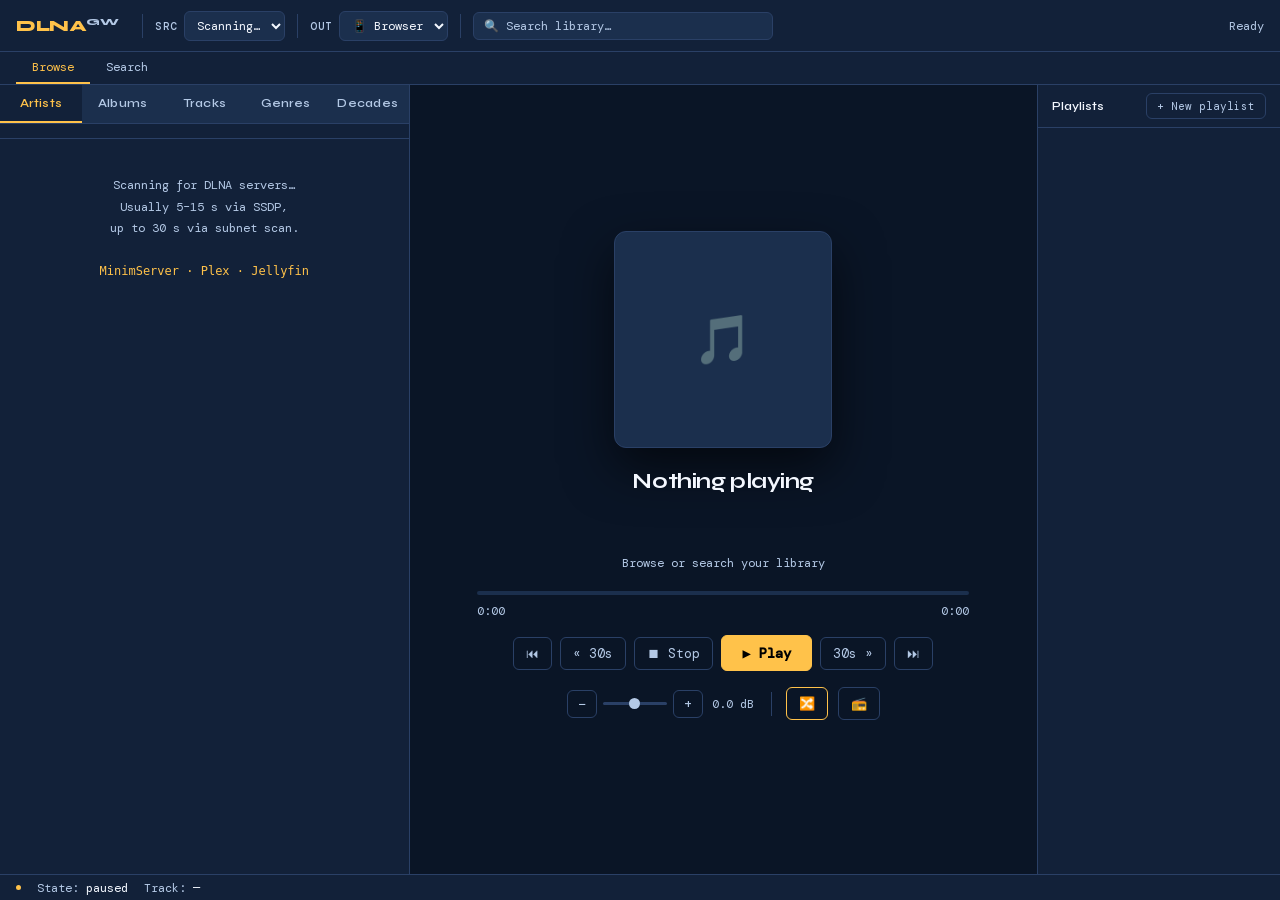
==== commit dce439c0: "feat(pwa): serve the fonts ourselves — the PWA loads nothing off-site DM Mono and Syne came from Goo" ====
--- a/static/index.html
+++ b/static/index.html
@@ -11,8 +11,6 @@
 <link rel="manifest" href="/manifest.json">
 <link rel="apple-touch-icon" href="/icon-192.png">
 <title>DLNA Gateway</title>
-<link rel="preconnect" href="https://fonts.googleapis.com">
-<link href="https://fonts.googleapis.com/css2?family=DM+Mono:wght@400;500&family=Syne:wght@400;600;700;800&display=swap" rel="stylesheet">
 <link rel="stylesheet" href="/static/app.css">
 </head>
 <header>
@@ -21,7 +19,7 @@
   <div class="sep"></div>
   <div class="hdr-pick">
     <span class="hdr-pick-label">SRC</span>
-    <select id="source-sel" onchange="selectSource(this.value)" title="Library source">
+    <select id="source-sel" data-change="selectSource" title="Library source">
       <option value="">Scanning…</option>
     </select>
   </div>
@@ -42,14 +40,14 @@
   <div class="hdr-right" id="hdr-status">Ready</div>
 </header>
 <div class="tab-bar">
-  <div class="tab active" id="tab-browse" onclick="showTab('browse')">Browse</div>
-  <div class="tab" id="tab-search" onclick="showTab('search')">Search</div>
+  <div class="tab active" id="tab-browse" data-act="showTab" data-arg="browse">Browse</div>
+  <div class="tab" id="tab-search" data-act="showTab" data-arg="search">Search</div>
   <!-- Tablet-width only (768–1023px): at that size the playlist column is
        dropped so the player has room, so these two need a way in. Hidden
        by CSS on phone (bottom nav owns navigation) and on desktop (the
        panel is permanently on screen). -->
-  <div class="tab tablet-only" id="tab-playlists" onclick="showTab('playlists')">Playlists</div>
-  <div class="tab tablet-only" id="tab-favourites" onclick="showTab('favourites')">Favourites</div>
+  <div class="tab tablet-only" id="tab-playlists" data-act="showTab" data-arg="playlists">Playlists</div>
+  <div class="tab tablet-only" id="tab-favourites" data-act="showTab" data-arg="favourites">Favourites</div>
 </div>
 <div class="workspace">
   <!-- LEFT: browser / search / playlist view -->
@@ -68,7 +66,7 @@
       <div style="display:flex;align-items:center;justify-content:space-between;margin-bottom:4px">
         <span style="font-size:11px;color:var(--ink-dim)" id="index-label">Indexing library…</span>
         <span style="display:flex;gap:6px;flex-shrink:0">
-          <button class="icon-btn" style="font-size:10px" onclick="reindex()">↺ Rebuild</button>
+          <button class="icon-btn" style="font-size:10px" data-act="reindex">↺ Rebuild</button>
         </span>
       </div>
       <div style="height:3px;background:var(--border);border-radius:2px;overflow:hidden">
@@ -77,17 +75,17 @@
     </div>
     <!-- Browse mode bar (only shown in browse tab) -->
     <div class="browse-modes" id="browse-modes" style="display:none">
-      <div class="browse-mode active" id="bmode-artists" onclick="setBrowseMode('artists')">Artists</div>
-      <div class="browse-mode"       id="bmode-albums"  onclick="setBrowseMode('albums')">Albums</div>
-      <div class="browse-mode"       id="bmode-tracks"  onclick="setBrowseMode('tracks')">Tracks</div>
-      <div class="browse-mode"       id="bmode-genres"  onclick="setBrowseMode('genres')">Genres</div>
-      <div class="browse-mode"       id="bmode-decades" onclick="setBrowseMode('decades')">Decades</div>
+      <div class="browse-mode active" id="bmode-artists" data-act="setBrowseMode" data-arg="artists">Artists</div>
+      <div class="browse-mode"       id="bmode-albums"  data-act="setBrowseMode" data-arg="albums">Albums</div>
+      <div class="browse-mode"       id="bmode-tracks"  data-act="setBrowseMode" data-arg="tracks">Tracks</div>
+      <div class="browse-mode"       id="bmode-genres"  data-act="setBrowseMode" data-arg="genres">Genres</div>
+      <div class="browse-mode"       id="bmode-decades" data-act="setBrowseMode" data-arg="decades">Decades</div>
     </div>
     <!-- Letter picker (only shown in browse tab) -->
     <div class="letter-bar" id="letter-bar" style="display:none" id="letter-bar"></div>
     <!-- Back / section header (drill-down) -->
     <div class="browse-back" id="browse-back" style="display:none">
-      <span onclick="drillBack()">← back</span>
+      <span data-act="drillBack">← back</span>
       <span id="browse-back-title" style="color:var(--ink);font-weight:600"></span>
     </div>
     <div class="browse-section-hdr" id="browse-section-hdr" style="display:none">
@@ -111,7 +109,7 @@
   <!-- CENTRE: player -->
   <div id="player">
     <!-- Back button — mobile only, closes Now Playing fullscreen -->
-    <button id="np-back" onclick="mobileTab('browse')" style="display:none;position:absolute;top:14px;left:16px;background:none;border:none;color:var(--ink-dim);font-size:22px;cursor:pointer;z-index:10;padding:4px 8px">‹</button>
+    <button id="np-back" data-act="mobileTab" data-arg="browse" style="display:none;position:absolute;top:14px;left:16px;background:none;border:none;color:var(--ink-dim);font-size:22px;cursor:pointer;z-index:10;padding:4px 8px">‹</button>
     <div class="art-wrap"><div class="art" id="art">🎵</div></div>
     <div class="np-title" id="np-title">Nothing playing</div>
     <div class="np-artist" id="np-artist" style="font-size:11px;color:var(--amber);text-align:center;margin-bottom:2px;max-width:380px;white-space:nowrap;overflow:hidden;text-overflow:ellipsis;min-height:16px"></div>
@@ -174,10 +172,10 @@
   <!-- RIGHT: playlists panel -->
   <div id="pl-panel">
     <div class="pl-header">
-      <button class="icon-btn" id="pl-back-btn" onclick="showPlaylists()" style="display:none">← back</button>
+      <button class="icon-btn" id="pl-back-btn" data-act="showPlaylists" style="display:none">← back</button>
       <span class="pl-header-title" id="pl-panel-title">Playlists</span>
       <div class="pl-actions" id="pl-actions" style="margin-left:auto">
-        <button class="btn" style="font-size:11px;padding:5px 10px" onclick="newPlaylist()">+ New playlist</button>
+        <button class="btn" style="font-size:11px;padding:5px 10px" data-act="newPlaylist">+ New playlist</button>
       </div>
     </div>
     <div class="pl-list" id="pl-list"></div>
@@ -195,25 +193,25 @@
 <audio id="browser-audio" preload="auto" playsinline controls style="display:none"></audio>
 
 <!-- Mini player — mobile only, shown when playing -->
-<div id="mini-player" onclick="mobileTab('nowplaying');$('bnav-nowplaying').classList.add('active')">
+<div id="mini-player" data-act="openNowPlaying">
   <div id="mini-art">🎵</div>
   <div id="mini-info">
     <div id="mini-title">Nothing playing</div>
     <div id="mini-artist"></div>
   </div>
-  <button class="btn" id="mini-pp" onclick="event.stopPropagation();control({action:'pause'})">⏸</button>
-  <button class="btn" id="mini-next" onclick="event.stopPropagation();control({action:'next'})">⏭</button>
+  <button class="btn" id="mini-pp" data-act="miniPause" data-stop>⏸</button>
+  <button class="btn" id="mini-next" data-act="miniNext" data-stop>⏭</button>
   <div id="mini-progress"></div>
 </div>
 
 <!-- Bottom navigation — mobile only -->
 <nav id="bottom-nav">
-  <button class="bnav-btn active" id="bnav-browse"      onclick="mobileTab('browse')"><span>📁</span><span>Browse</span></button>
-  <button class="bnav-btn"        id="bnav-search"      onclick="mobileTab('search')"><span>🔍</span><span>Search</span></button>
-  <button class="bnav-btn"        id="bnav-playlists"   onclick="mobileTab('playlists')"><span>📋</span><span>Playlists</span></button>
-  <button class="bnav-btn"        id="bnav-favourites"  onclick="mobileTab('favourites')"><span>⭐</span><span>Favs</span></button>
-  <button class="bnav-btn"        id="bnav-radio"       onclick="startRadio()" title="100 random tracks"><span>📻</span><span>Radio</span></button>
-  <button class="bnav-btn"        id="bnav-nowplaying"  onclick="mobileTab('nowplaying')"><span id="bnav-np-icon">🎵</span><span>Playing</span></button>
+  <button class="bnav-btn active" id="bnav-browse"      data-act="mobileTab" data-arg="browse"><span>📁</span><span>Browse</span></button>
+  <button class="bnav-btn"        id="bnav-search"      data-act="mobileTab" data-arg="search"><span>🔍</span><span>Search</span></button>
+  <button class="bnav-btn"        id="bnav-playlists"   data-act="mobileTab" data-arg="playlists"><span>📋</span><span>Playlists</span></button>
+  <button class="bnav-btn"        id="bnav-favourites"  data-act="mobileTab" data-arg="favourites"><span>⭐</span><span>Favs</span></button>
+  <button class="bnav-btn"        id="bnav-radio"       data-act="startRadio" title="100 random tracks"><span>📻</span><span>Radio</span></button>
+  <button class="bnav-btn"        id="bnav-nowplaying"  data-act="mobileTab" data-arg="nowplaying"><span id="bnav-np-icon">🎵</span><span>Playing</span></button>
 </nav>
 
 <!-- Lyrics modal -->
@@ -262,6 +260,7 @@
     <div class="edit-field"><label>Album</label><input id="edit-album" type="text" placeholder="Album name"></div>
     <div class="edit-field"><label>Genre</label><input id="edit-genre" type="text" placeholder="Genre"></div>
     <div class="edit-field"><label>Year</label><input id="edit-year"  type="number" min="1900" max="2100" step="1" placeholder="Original release year (e.g. 1972)" inputmode="numeric"></div>
+    <div class="edit-field" id="edit-lang-field" hidden><label>Book language</label><select id="edit-lang"></select></div>
     <div class="modal-footer">
       <button class="btn" id="edit-cancel">Cancel</button>
       <button class="btn primary" id="edit-save">Save</button>
--- a/static/app.css
+++ b/static/app.css
@@ -1,3 +1,14 @@
+/* Fonts are served by the gateway itself (2026-11-08): DM Mono and Syne,
+   SIL Open Font License 1.1 (static/fonts/OFL-*.txt). They came from Google
+   Fonts, which every page view used to tell the time and the IP address.
+   Syne is a variable font: one file per subset covers weights 400-800. */
+@font-face{font-family:'DM Mono';font-style:normal;font-weight:400;font-display:swap;src:url(fonts/dm-mono-400-latin-ext.woff2) format('woff2');unicode-range:U+0100-02BA, U+02BD-02C5, U+02C7-02CC, U+02CE-02D7, U+02DD-02FF, U+0304, U+0308, U+0329, U+1D00-1DBF, U+1E00-1E9F, U+1EF2-1EFF, U+2020, U+20A0-20AB, U+20AD-20C4, U+2113, U+2C60-2C7F, U+A720-A7FF}
+@font-face{font-family:'DM Mono';font-style:normal;font-weight:400;font-display:swap;src:url(fonts/dm-mono-400-latin.woff2) format('woff2');unicode-range:U+0000-00FF, U+0131, U+0152-0153, U+02BB-02BC, U+02C6, U+02DA, U+02DC, U+0304, U+0308, U+0329, U+2000-206F, U+20AC, U+2122, U+2191, U+2193, U+2212, U+2215, U+FEFF, U+FFFD}
+@font-face{font-family:'DM Mono';font-style:normal;font-weight:500;font-display:swap;src:url(fonts/dm-mono-500-latin-ext.woff2) format('woff2');unicode-range:U+0100-02BA, U+02BD-02C5, U+02C7-02CC, U+02CE-02D7, U+02DD-02FF, U+0304, U+0308, U+0329, U+1D00-1DBF, U+1E00-1E9F, U+1EF2-1EFF, U+2020, U+20A0-20AB, U+20AD-20C4, U+2113, U+2C60-2C7F, U+A720-A7FF}
+@font-face{font-family:'DM Mono';font-style:normal;font-weight:500;font-display:swap;src:url(fonts/dm-mono-500-latin.woff2) format('woff2');unicode-range:U+0000-00FF, U+0131, U+0152-0153, U+02BB-02BC, U+02C6, U+02DA, U+02DC, U+0304, U+0308, U+0329, U+2000-206F, U+20AC, U+2122, U+2191, U+2193, U+2212, U+2215, U+FEFF, U+FFFD}
+@font-face{font-family:'Syne';font-style:normal;font-weight:400 800;font-display:swap;src:url(fonts/syne-var-greek.woff2) format('woff2');unicode-range:U+0370-0377, U+037A-037F, U+0384-038A, U+038C, U+038E-03A1, U+03A3-03FF}
+@font-face{font-family:'Syne';font-style:normal;font-weight:400 800;font-display:swap;src:url(fonts/syne-var-latin-ext.woff2) format('woff2');unicode-range:U+0100-02BA, U+02BD-02C5, U+02C7-02CC, U+02CE-02D7, U+02DD-02FF, U+0304, U+0308, U+0329, U+1D00-1DBF, U+1E00-1E9F, U+1EF2-1EFF, U+2020, U+20A0-20AB, U+20AD-20C4, U+2113, U+2C60-2C7F, U+A720-A7FF}
+@font-face{font-family:'Syne';font-style:normal;font-weight:400 800;font-display:swap;src:url(fonts/syne-var-latin.woff2) format('woff2');unicode-range:U+0000-00FF, U+0131, U+0152-0153, U+02BB-02BC, U+02C6, U+02DA, U+02DC, U+0304, U+0308, U+0329, U+2000-206F, U+20AC, U+2122, U+2191, U+2193, U+2212, U+2215, U+FEFF, U+FFFD}
 *,*::before,*::after{box-sizing:border-box;margin:0;padding:0}
 /* ── Palette — deep navy, daylight-tuned (2026-08-07) ─────────────
    Replaces the warm near-black set. The change that matters is
@@ -327,9 +338,10 @@
 .player-row .pl-platform{font-size:var(--fs-micro);color:var(--ink-dim);background:var(--raised);border-radius:4px;padding:1px 5px;flex-shrink:0}
 .modal-footer{display:flex;justify-content:flex-end;gap:8px;margin-top:18px}
 .edit-field{display:flex;flex-direction:column;gap:4px;margin-bottom:12px}
+.edit-field[hidden]{display:none}   /* display:flex above would beat the attribute */
 .edit-field label{font-size:var(--fs-micro);color:var(--ink-dim);letter-spacing:.06em;text-transform:uppercase}
-.edit-field input{background:var(--raised);border:1px solid var(--border);border-radius:var(--r);color:var(--ink);font-family:var(--fm);font-size:12px;padding:7px 10px;outline:none;width:100%;box-sizing:border-box}
-.edit-field input:focus{border-color:var(--amber)}
+.edit-field input,.edit-field select{background:var(--raised);border:1px solid var(--border);border-radius:var(--r);color:var(--ink);font-family:var(--fm);font-size:12px;padding:7px 10px;outline:none;width:100%;box-sizing:border-box}
+.edit-field input:focus,.edit-field select:focus{border-color:var(--amber)}
 /* ── Browse mode bar ─────────────────────────────────────────── */
 .browse-modes{display:flex;border-bottom:1px solid var(--border);flex-shrink:0;background:var(--raised)}
 .browse-mode{flex:1;padding:11px 6px;font-size:12px;font-weight:600;font-family:var(--fh);text-align:center;cursor:pointer;color:var(--ink-dim);border-bottom:2px solid transparent;letter-spacing:.02em;transition:color .15s,border-color .15s;-webkit-tap-highlight-color:transparent;user-select:none}
